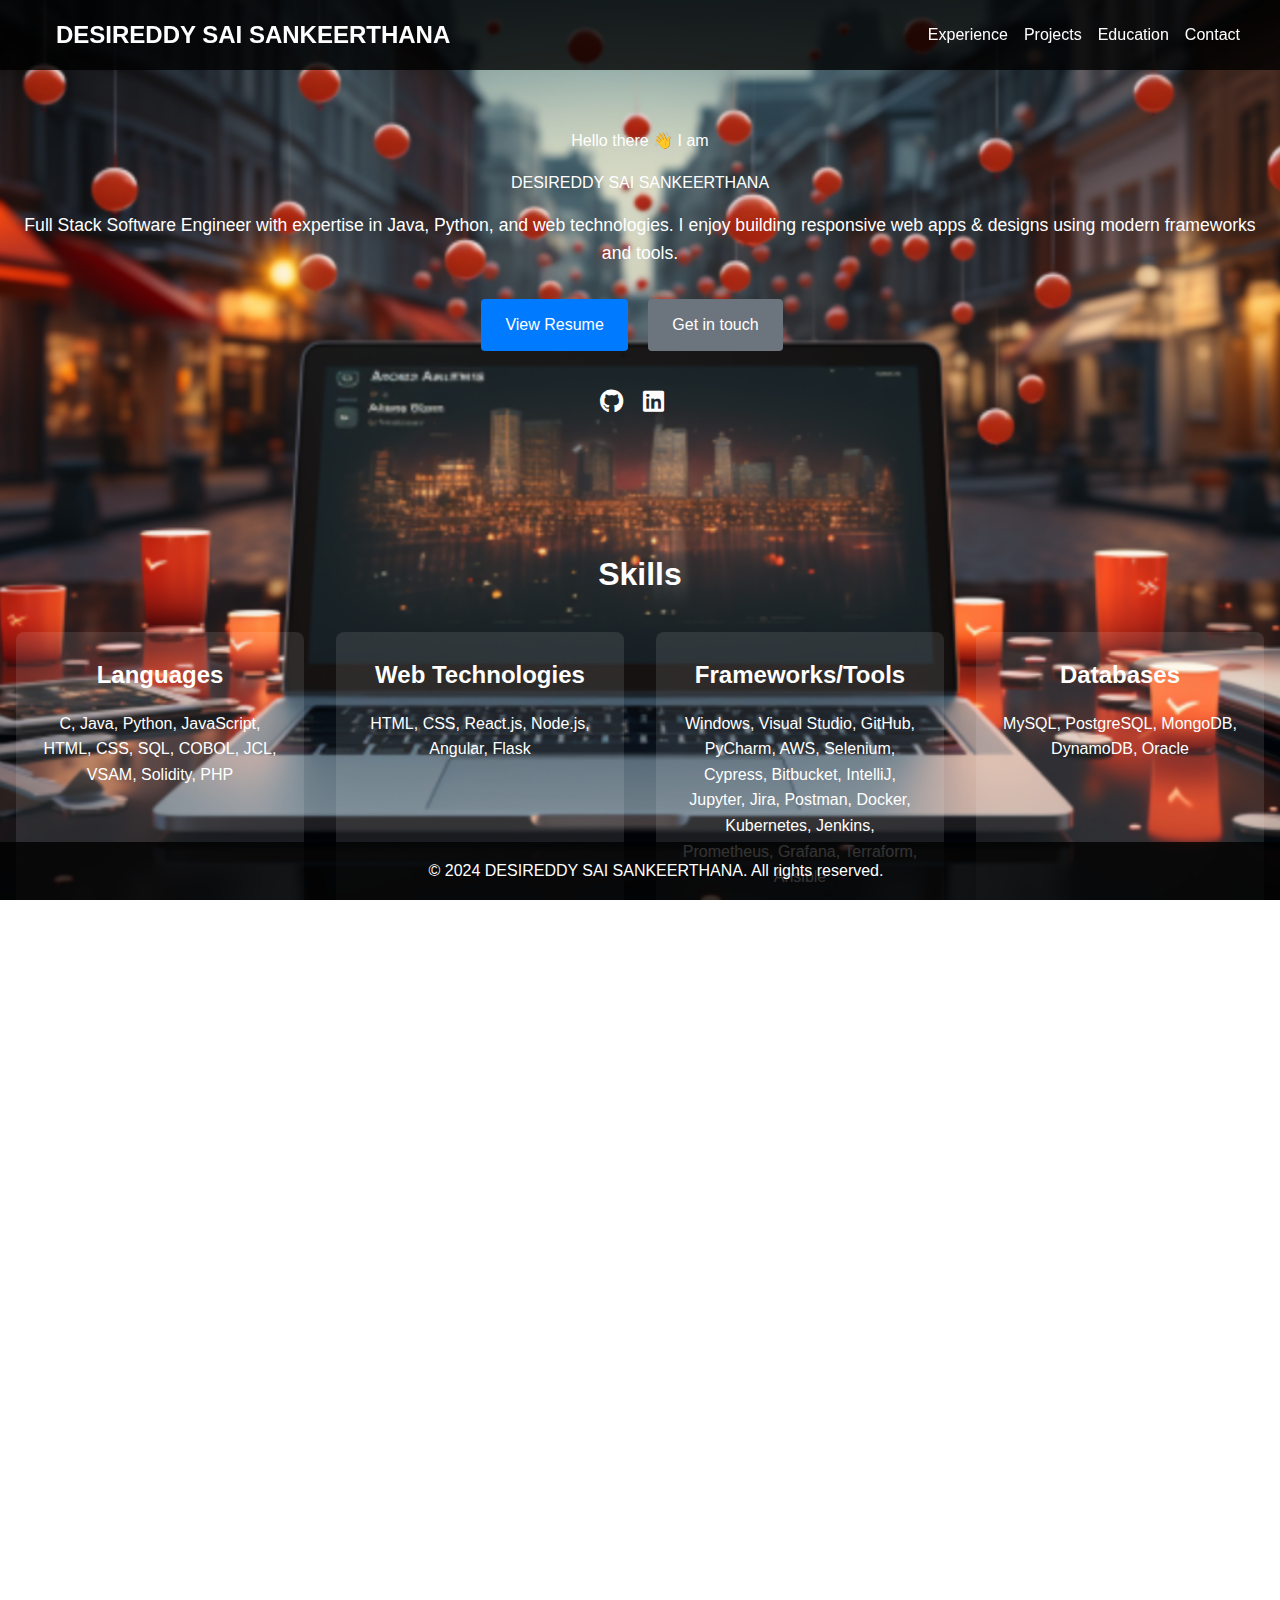
==== index.html @ efabae99 "first commit" ====
<!DOCTYPE html>
<html lang="en">
<head>
    <meta charset="UTF-8">
    <meta name="viewport" content="width=device-width, initial-scale=1.0">
    <title>DESIREDDY SAI SANKEERTHANA - Portfolio</title>
    <link rel="stylesheet" href="assets/styles/main.css">
    <link rel="stylesheet" href="https://cdnjs.cloudflare.com/ajax/libs/font-awesome/6.1.1/css/all.min.css">
</head>
<body>

    <header>
        <nav>
            <div class="logo"><a href="index.html">DESIREDDY SAI SANKEERTHANA</a></div>
            <ul>
                <li><a href="experience.html">Experience</a></li>
                <li><a href="projects.html">Projects</a></li>
                <li><a href="education.html">Education</a></li>
                <li><a href="contact.html">Contact</a></li>
            </ul>
        </nav>
    </header>

    <main>
        <section id="hero">
            <div class="hero-content">
                <h1>Hello there <span class="wave">👋</span> I am</h1>
                <h2>DESIREDDY SAI SANKEERTHANA</h2>
                <p>Full Stack Software Engineer with expertise in Java, Python, and web technologies. I enjoy building responsive web apps & designs using modern frameworks and tools.</p>
                <div class="cta-buttons">
                    <a href="assets/resume.pdf" class="btn btn-primary" target="_blank">View Resume</a>
                    <a href="contactclear.html" class="btn btn-secondary">Get in touch</a>
                </div>
                <div class="social-links">
                    <a href="https://github.com/sankeerthana8" target="_blank"><i class="fab fa-github"></i></a>
                    <a href="#" target="_blank"><i class="fab fa-linkedin"></i></a>
                </div>
            </div>
        </section>

        <section id="skills">
            <div class="section-title">
                <h2>Skills</h2>
            </div>
            <div class="skills-grid">
                <div class="skill-category">
                    <h3>Languages</h3>
                    <ul>
                        <li>C, Java, Python, JavaScript, HTML, CSS, SQL, COBOL, JCL, VSAM, Solidity, PHP</li>
                    </ul>
                </div>
                <div class="skill-category">
                    <h3>Web Technologies</h3>
                    <ul>
                        <li>HTML, CSS, React.js, Node.js, Angular, Flask</li>
                    </ul>
                </div>
                <div class="skill-category">
                    <h3>Frameworks/Tools</h3>
                    <ul>
                        <li>Windows, Visual Studio, GitHub, PyCharm, AWS, Selenium, Cypress, Bitbucket, IntelliJ, Jupyter, Jira, Postman, Docker, Kubernetes, Jenkins, Prometheus, Grafana, Terraform, Ansible</li>
                    </ul>
                </div>
                <div class="skill-category">
                    <h3>Databases</h3>
                    <ul>
                        <li>MySQL, PostgreSQL, MongoDB, DynamoDB, Oracle</li>
                    </ul>
                </div>
            </div>
        </section>

        <section id="projects">
            <div class="section-title">
                <h2>Projects</h2>
            </div>
            <div class="project-grid">
                <div class="project-card">
                    <h3>Detection of Phishing Websites Using Web Extension</h3>
                    <p>Developed a machine learning-based system to detect phishing websites by analyzing URL characteristics.</p>
                </div>
                <div class="project-card">
                    <h3>ERC 721 Car Resale Value NFT Project</h3>
                    <p>Created an NFT project for car resale value using ERC721 standard, enabling creation, buying, and selling of car NFTs.</p>
                </div>
                <div class="project-card">
                    <h3>Data Intensive Computing for Sales Prediction</h3>
                    <p>Developed predictive sales models to help retailers optimize profits using machine learning algorithms.</p>
                </div>
                <div class="project-card">
                    <h3>Audio Signal Denoising</h3>
                    <p>Implemented various methodologies to enhance audio quality by removing background noise from recorded audio signals.</p>
                </div>
            </div>
        </section>
    </main>

    <footer>
        <p>&copy; 2024 DESIREDDY SAI SANKEERTHANA. All rights reserved.</p>
    </footer>

    <script src="assets/scripts/main.js"></script>
</body>
</html>
---- assets/styles/main.css ----
/* Reset CSS */
html, body, div, span, applet, object, iframe,
h1, h2, h3, h4, h5, h6, p, blockquote, pre,
a, abbr, acronym, address, big, cite, code,
del, dfn, em, img, ins, kbd, q, s, samp,
small, strike, strong, sub, sup, tt, var,
b, u, i, center,
dl, dt, dd, ol, ul, li,
fieldset, form, label, legend,
table, caption, tbody, tfoot, thead, tr, th, td,
article, aside, canvas, details, embed, 
figure, figcaption, footer, header, hgroup, 
menu, nav, output, ruby, section, summary,
time, mark, audio, video {
	margin: 0;
	padding: 0;
	border: 0;
	font-size: 100%;
	font: inherit;
	vertical-align: baseline;
}

/* HTML5 display-role reset for older browsers */
article, aside, details, figcaption, figure, 
footer, header, hgroup, menu, nav, section {
	display: block;
}

body {
	font-family: 'Arial', sans-serif;
	line-height: 1.6;
	background-image: url('../images/background.jpg'); /* Path adjusted based on your directory structure */
	background-size: cover;
	background-position: center;
	background-repeat: no-repeat;
	background-attachment: fixed; /* Keeps the background fixed as user scrolls */
	color: #333;
	margin: 0;
	padding: 0;
}

header {
	background-color: rgba(0, 0, 0, 0.8); /* Semi-transparent black background for header */
	padding: 1rem;
	position: fixed;
	width: 100%;
	top: 0;
	z-index: 1000;
}

nav {
	display: flex;
	align-items: center;
	justify-content: space-between;
	max-width: 1200px;
	margin: 0 auto;
}

.logo {
	font-size: 1.5rem;
	font-weight: bold;
	color: #fff;
	text-decoration: none;
}

.logo a {
	color: #fff;
	text-decoration: none;
}

nav ul {
	list-style-type: none;
	display: flex;
	align-items: center;
}

nav ul li {
	margin-right: 1rem;
}

nav ul li a {
	color: #fff;
	text-decoration: none;
	font-size: 1rem;
}

nav ul li a:hover {
	text-decoration: underline;
}

main {
	padding-top: 4rem; /* Ensures content doesn't get hidden under fixed header */
}

section {
	padding: 4rem 1rem;
	text-align: center;
	color: #fff;
}

section h1, section h2 {
	margin-bottom: 1rem;
}

section p {
	font-size: 1.1rem;
	margin-bottom: 2rem;
}

.section-title {
	font-size: 2rem;
	font-weight: bold;
	margin-bottom: 2rem;
}

.cta-buttons {
	margin-top: 2rem;
}

.btn {
	display: inline-block;
	padding: 0.8rem 1.5rem;
	margin-right: 1rem;
	font-size: 1rem;
	text-align: center;
	text-decoration: none;
	color: #fff;
	background-color: #007bff; /* Bootstrap primary color */
	border: none;
	border-radius: 4px;
	cursor: pointer;
}

.btn-secondary {
	background-color: #6c757d; /* Bootstrap secondary color */
}

.btn:hover {
	opacity: 0.8;
}

.social-links {
	margin-top: 2rem;
}

.social-links a {
	font-size: 1.5rem;
	margin-right: 1rem;
	color: #fff;
	text-decoration: none;
}

.social-links a:hover {
	opacity: 0.8;
}

.skills-grid {
	display: grid;
	grid-template-columns: repeat(auto-fit, minmax(250px, 1fr));
	gap: 2rem;
	margin-top: 2rem;
}

.skill-category {
	background-color: rgba(255, 255, 255, 0.1); /* Semi-transparent white background for skill categories */
	padding: 1.5rem;
	border-radius: 8px;
}

.skill-category h3 {
	font-size: 1.5rem;
	font-weight: bold;
	margin-bottom: 1rem;
}

.skill-category ul {
	list-style-type: none;
	padding: 0;
}

.skill-category ul li {
	margin-bottom: 0.5rem;
}

.project-grid {
	display: grid;
	grid-template-columns: repeat(auto-fit, minmax(300px, 1fr));
	gap: 2rem;
	margin-top: 2rem;
}

.project-card {
	background-color: rgba(255, 255, 255, 0.1); /* Semi-transparent white background for project cards */
	padding: 1.5rem;
	border-radius: 8px;
}

.project-card h3 {
	font-size: 1.5rem;
	font-weight: bold;
	margin-bottom: 1rem;
}

.project-card p {
	margin-bottom: 1rem;
}

footer {
	background-color: rgba(0, 0, 0, 0.8); /* Semi-transparent black background for footer */
	color: #fff;
	text-align: center;
	padding: 1rem;
	position: absolute;
	width: 100%;
	bottom: 0;
}

@media (max-width: 768px) {
	/* Responsive adjustments */
	header {
		padding: 0.5rem;
	}
	.logo {
		font-size: 1.2rem;
	}
	nav ul {
		flex-direction: column;
		align-items: flex-start;
		margin-top: 1rem;
	}
	nav ul li {
		margin-bottom: 0.5rem;
	}
	main {
		padding-top: 3rem;
	}
	section {
		padding: 3rem 1rem;
	}
	.skills-grid, .project-grid {
		grid-template-columns: repeat(auto-fit, minmax(200px, 1fr));
	}
	.project-card, .skill-category {
		padding: 1rem;
	}
}
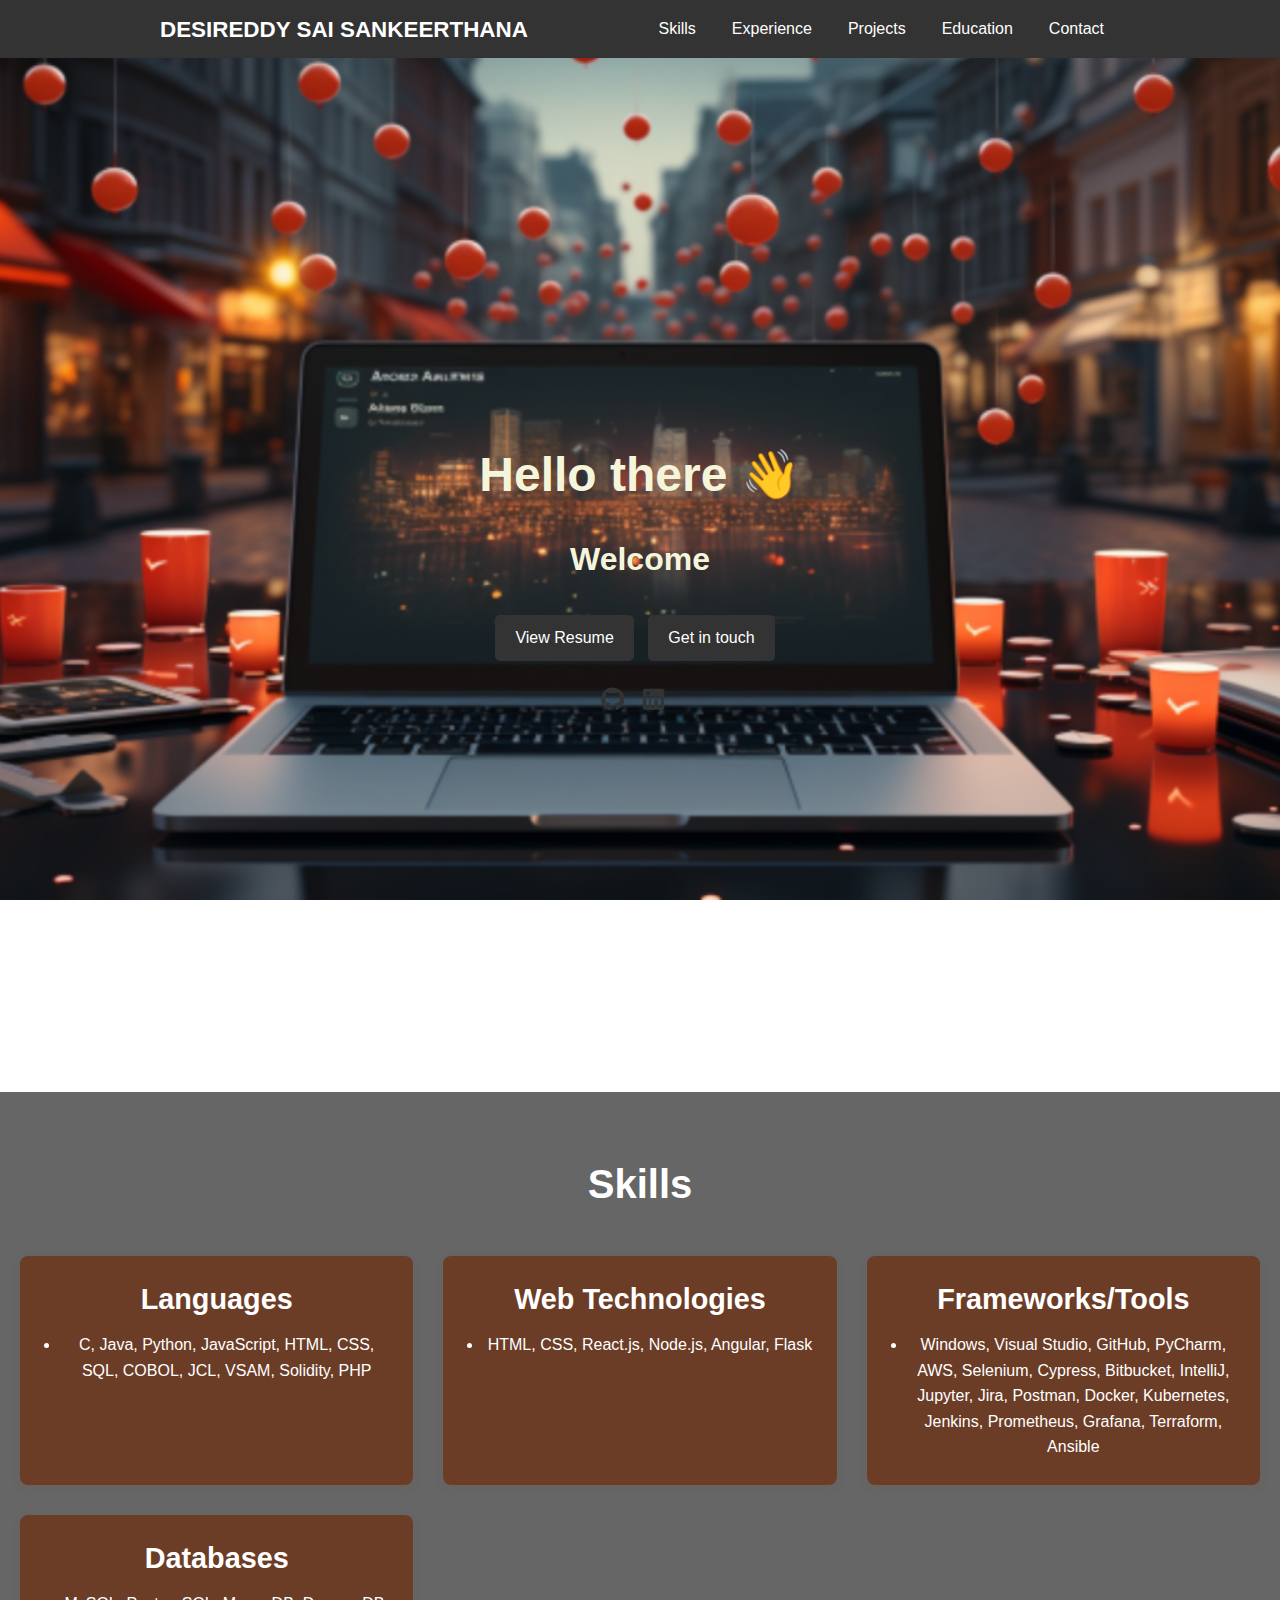
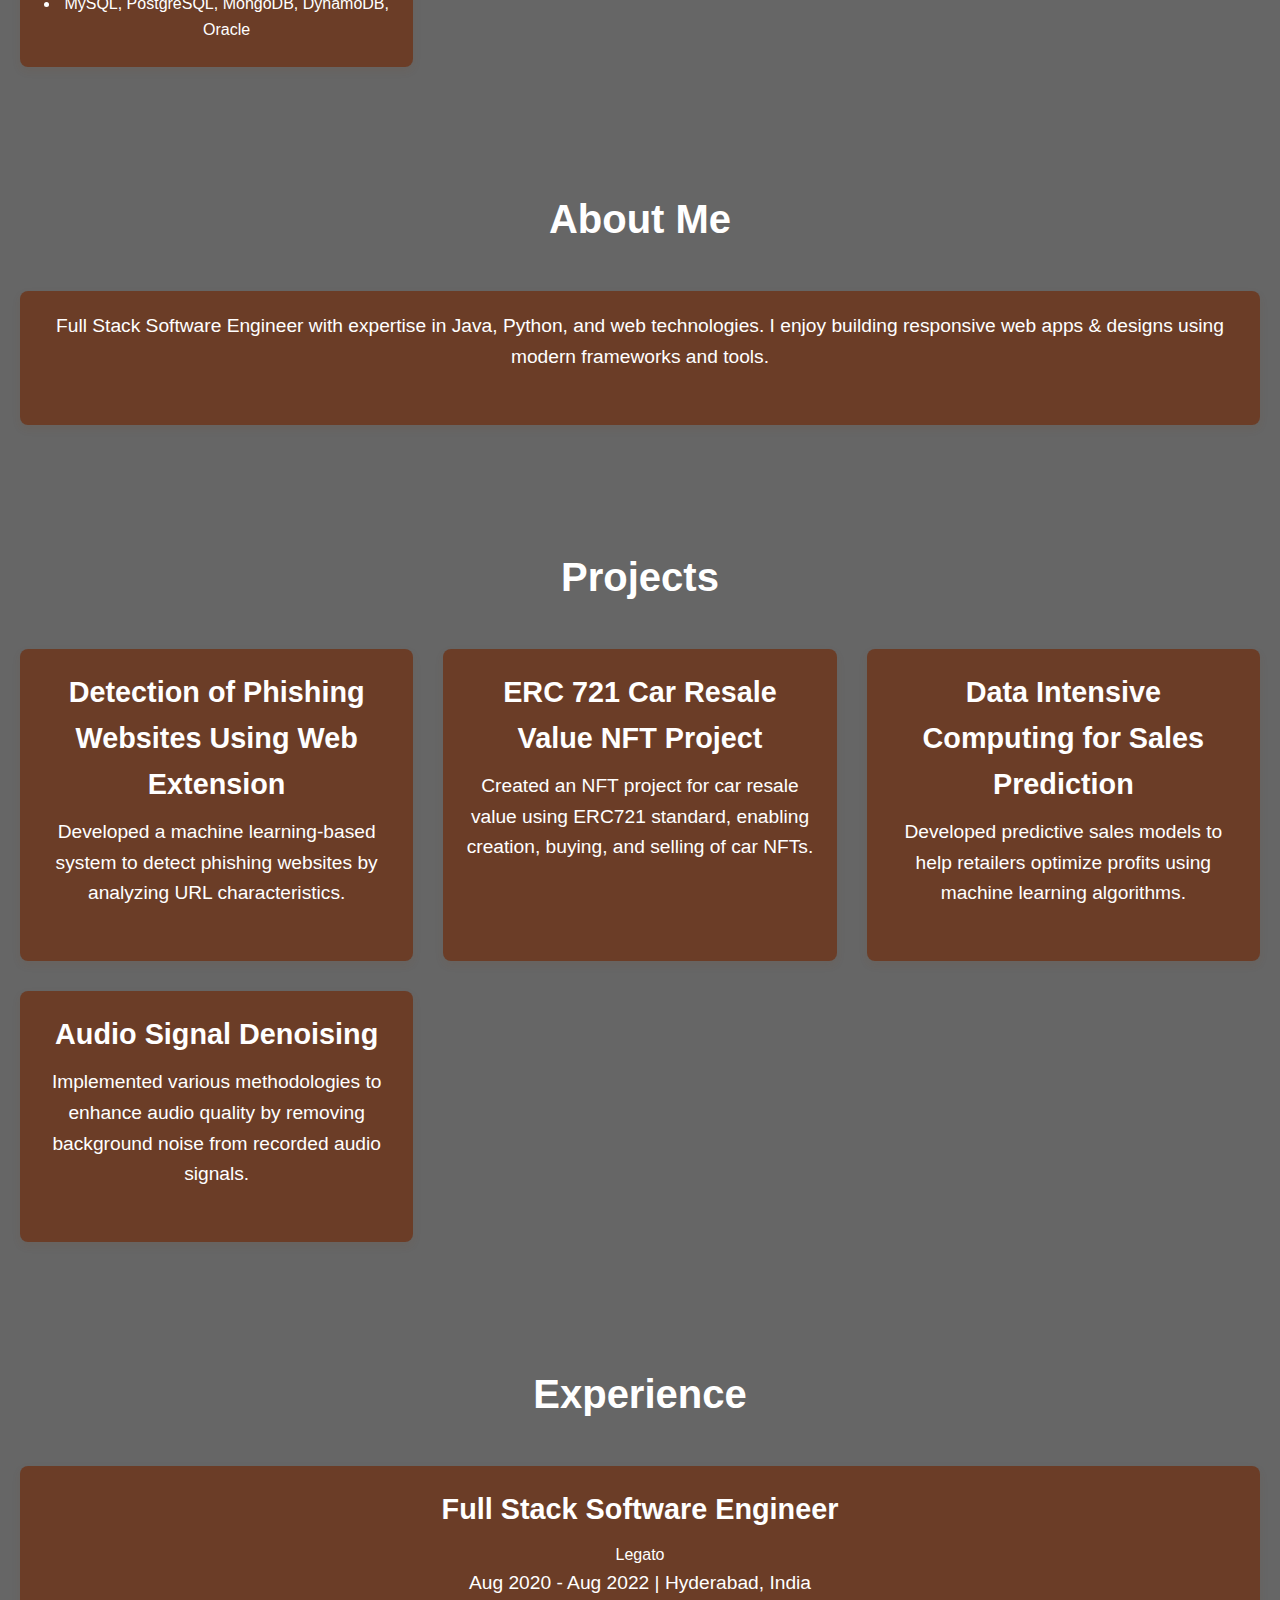
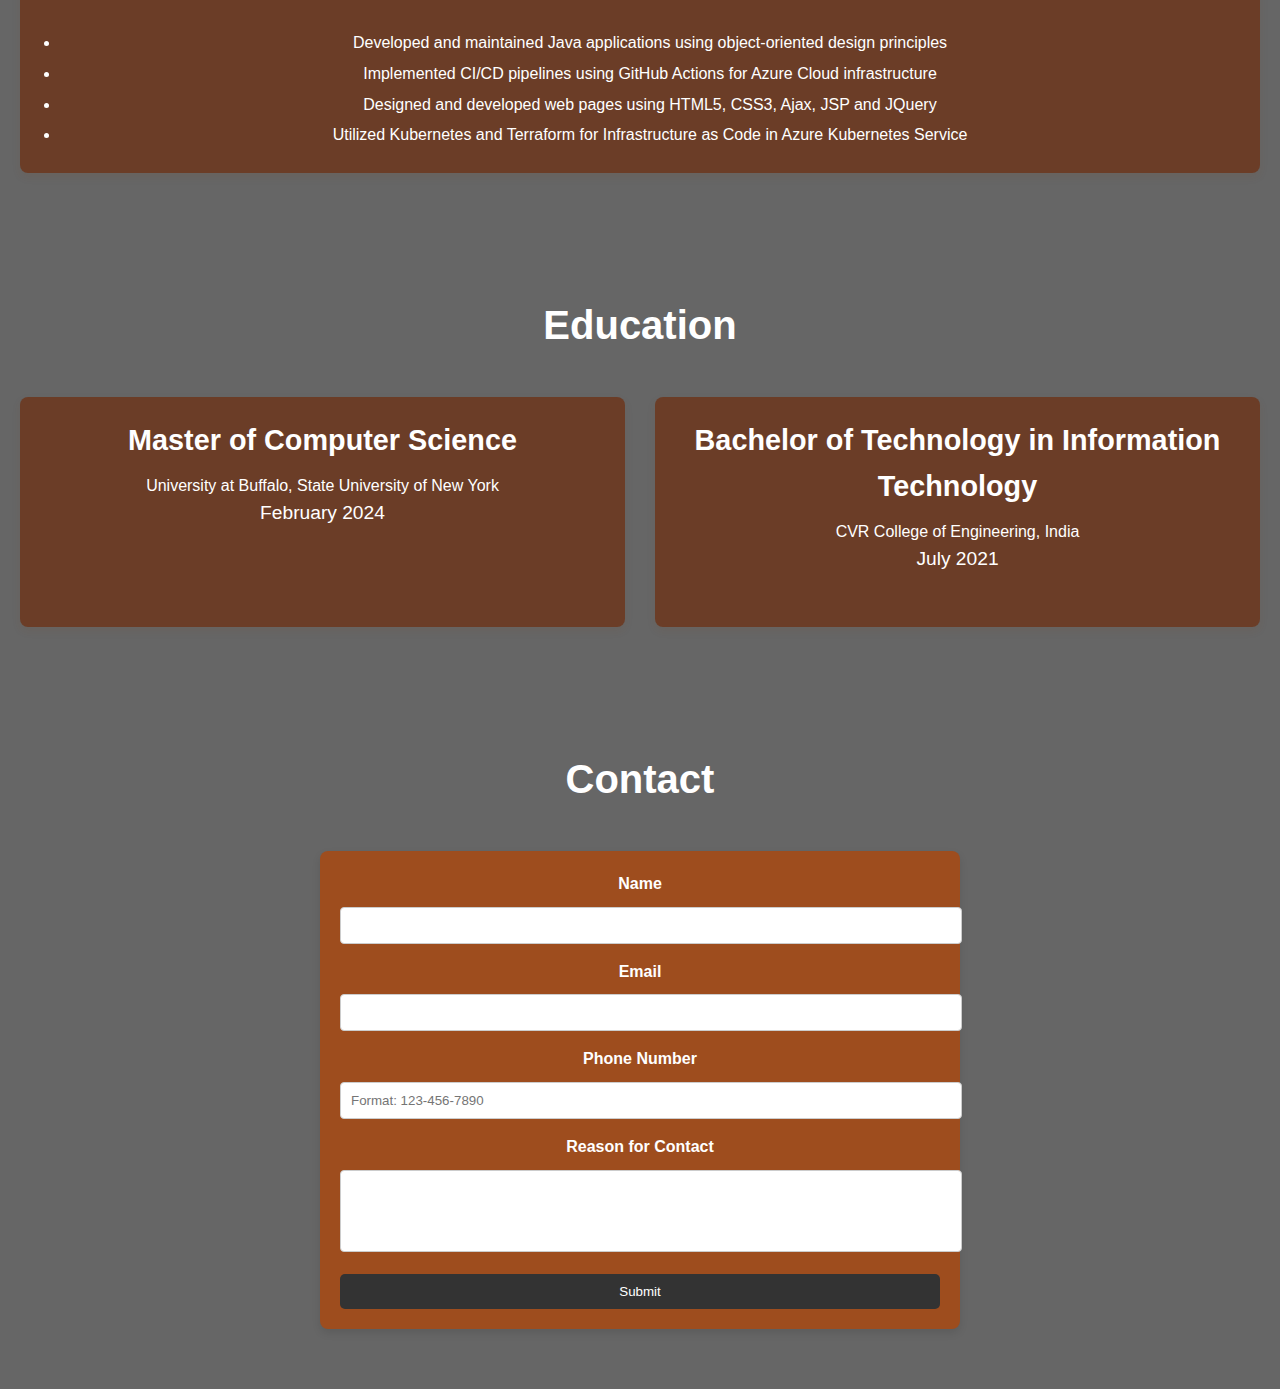
==== commit bc0d3432: "made changes" ====
--- a/index.html
+++ b/index.html
@@ -6,30 +6,279 @@
     <title>DESIREDDY SAI SANKEERTHANA - Portfolio</title>
     <link rel="stylesheet" href="assets/styles/main.css">
     <link rel="stylesheet" href="https://cdnjs.cloudflare.com/ajax/libs/font-awesome/6.1.1/css/all.min.css">
+    <style>
+        body {
+            font-family: Arial, sans-serif;
+            line-height: 1.6;
+            background-image: url('assets/images/background.jpg'); /* Specify your background image URL */
+            background-size: cover; /* Ensures the image covers the entire background */
+            background-position: center; /* Centers the image */
+            background-repeat: no-repeat; /* Prevents the image from repeating */
+            background-attachment: fixed;
+            margin: 0;
+            padding: 0;
+        }
+
+        header {
+            background-color: #333;
+            color: #fff;
+            padding: 10px 0;
+            position: fixed;
+            width: 100%;
+            top: 0;
+            z-index: 1000;
+        }
+
+        header nav {
+            display: flex;
+            justify-content: space-between;
+            align-items: center;
+            max-width: 960px;
+            margin: 0 auto;
+            padding: 0 20px;
+        }
+
+        .logo a {
+            font-size: 1.4rem;
+            font-weight: bold;
+            text-decoration: none;
+            color: #fff;
+        }
+
+        nav ul {
+            list-style-type: none;
+            margin: 0;
+            padding: 0;
+            display: flex;
+        }
+
+        nav ul li {
+            margin-left: 20px;
+        }
+
+        nav ul li a {
+            text-decoration: none;
+            color: #fff;
+            transition: all 0.3s ease;
+        }
+
+        nav ul li a:hover {
+            color: #f0f0f0;
+        }
+
+        .hero-section {
+            display: flex;
+            justify-content: center;
+            align-items: center;
+            height: 100vh;
+            text-align: center;
+        }
+
+        .hero-content {
+            max-width: 800px;
+            margin: 0 auto;
+            text-align: center;
+            color: #F5F5DC;
+        }
+
+        .hero-content h1 {
+            font-size: 3rem;
+            font-weight: bold;
+            margin-bottom: 20px;
+        }
+
+        .hero-content h2 {
+            font-size: 2rem;
+            font-weight: bold;
+            margin-bottom: 20px;
+        }
+
+        .hero-content p {
+            font-size: 1.2rem;
+            margin-bottom: 30px;
+        }
+
+        .wave {
+            animation: wave-animation 2s infinite linear;
+            display: inline-block;
+            transform-origin: 70% 70%;
+        }
+
+        @keyframes wave-animation {
+            0% { transform: rotate(0deg); }
+            10% { transform: rotate(-10deg); }
+            20% { transform: rotate(12deg); }
+            30% { transform: rotate(-10deg); }
+            40% { transform: rotate(9deg); }
+            50% { transform: rotate(0deg); }
+            100% { transform: rotate(0deg); }
+        }
+
+        .cta-buttons {
+            margin-top: 30px;
+        }
+
+        .cta-buttons a {
+            display: inline-block;
+            text-decoration: none;
+            background-color: #333;
+            color: #fff;
+            padding: 10px 20px;
+            margin-right: 10px;
+            border-radius: 5px;
+            transition: all 0.3s ease;
+        }
+
+        .cta-buttons a:hover {
+            background-color: #555;
+        }
+
+        .social-links {
+            margin-top: 20px;
+        }
+
+        .social-links a {
+            color: #333;
+            font-size: 1.5rem;
+            margin-right: 15px;
+            transition: all 0.3s ease;
+        }
+
+        .social-links a:hover {
+            color: #666;
+        }
+
+        .section {
+            padding: 60px 20px;
+            background-color: rgba(0, 0, 0, 0.6);
+        
+        }
+
+        .section-title {
+            text-align: center;
+            margin-bottom: 40px;
+        }
+
+        .section, .card {
+           color: #fff; /* White text for better contrast */
+        }
+
+        .section-title h2 {
+            font-size: 2.5rem;
+            font-weight: bold;
+        }
+
+        .skills-grid, .project-grid, .experience-grid, .education-grid {
+            display: grid;
+            grid-template-columns: repeat(auto-fit, minmax(300px, 1fr));
+            gap: 30px;
+            margin-top: 30px;
+        }
+
+        .card {
+            padding: 20px;
+            background-color: rgba(109, 51, 24, 0.8);
+            border-radius: 8px;
+            box-shadow: 0 4px 8px rgba(131, 64, 32, 0.1);
+            transition: all 0.3s ease;
+        }
+
+        .card:hover {
+            box-shadow: 0 8px 16px rgba(0,0,0,0.2);
+        }
+
+        .card h3 {
+            font-size: 1.8rem;
+            font-weight: bold;
+            margin-bottom: 10px;
+        }
+
+        .card p {
+            font-size: 1.2rem;
+            line-height: 1.6;
+        }
+
+        .card ul {
+            margin-top: 10px;
+            padding-left: 20px;
+        }
+
+        .card ul li {
+            list-style-type: disc;
+            margin-bottom: 5px;
+        }
+
+        .contact-form {
+            max-width: 600px;
+            margin: 0 auto;
+            padding: 20px;
+            background-color: #9e4d1e;
+            border-radius: 8px;
+            box-shadow: 0 4px 8px rgba(0,0,0,0.1);
+        }
+
+        .contact-form label {
+            display: block;
+            margin-bottom: 10px;
+            font-weight: bold;
+        }
+
+        .contact-form input, .contact-form textarea {
+            width: 100%;
+            padding: 10px;
+            margin-bottom: 15px;
+            border: 1px solid #ccc;
+            border-radius: 4px;
+            resize: none;
+        }
+
+        .contact-form button {
+            display: block;
+            width: 100%;
+            padding: 10px;
+            background-color: #333;
+            color: #fff;
+            border: none;
+            border-radius: 5px;
+            cursor: pointer;
+            transition: background-color 0.3s ease;
+        }
+
+        .contact-form button:hover {
+            background-color: #555;
+        }
+
+        @media screen and (max-width: 768px) {
+            .skills-grid, .project-grid, .experience-grid, .education-grid {
+                grid-template-columns: 1fr;
+            }
+        }
+    </style>
 </head>
 <body>
 
     <header>
         <nav>
-            <div class="logo"><a href="index.html">DESIREDDY SAI SANKEERTHANA</a></div>
+            <div class="logo"><a href="#hero">DESIREDDY SAI SANKEERTHANA</a></div>
             <ul>
-                <li><a href="experience.html">Experience</a></li>
-                <li><a href="projects.html">Projects</a></li>
-                <li><a href="education.html">Education</a></li>
-                <li><a href="contact.html">Contact</a></li>
+                <li><a href="#skills">Skills</a></li>
+                <li><a href="#experience">Experience</a></li>
+                <li><a href="#projects">Projects</a></li>
+                <li><a href="#education">Education</a></li>
+                <li><a href="#contact">Contact</a></li>
             </ul>
         </nav>
     </header>
 
     <main>
-        <section id="hero">
+
+        <section id="hero" class="hero-section">
             <div class="hero-content">
-                <h1>Hello there <span class="wave">👋</span> I am</h1>
-                <h2>DESIREDDY SAI SANKEERTHANA</h2>
-                <p>Full Stack Software Engineer with expertise in Java, Python, and web technologies. I enjoy building responsive web apps & designs using modern frameworks and tools.</p>
+                <h1>Hello there <span class="wave">👋</span></h1>
+                <h2>Welcome</h2>
                 <div class="cta-buttons">
                     <a href="assets/resume.pdf" class="btn btn-primary" target="_blank">View Resume</a>
-                    <a href="contactclear.html" class="btn btn-secondary">Get in touch</a>
+                    <a href="#contact" class="btn btn-secondary">Get in touch</a>
                 </div>
                 <div class="social-links">
                     <a href="https://github.com/sankeerthana8" target="_blank"><i class="fab fa-github"></i></a>
@@ -38,30 +287,30 @@
             </div>
         </section>
 
-        <section id="skills">
+        <section id="skills" class="section">
             <div class="section-title">
                 <h2>Skills</h2>
             </div>
             <div class="skills-grid">
-                <div class="skill-category">
+				                <div class="card">
                     <h3>Languages</h3>
                     <ul>
                         <li>C, Java, Python, JavaScript, HTML, CSS, SQL, COBOL, JCL, VSAM, Solidity, PHP</li>
                     </ul>
                 </div>
-                <div class="skill-category">
+                <div class="card">
                     <h3>Web Technologies</h3>
                     <ul>
                         <li>HTML, CSS, React.js, Node.js, Angular, Flask</li>
                     </ul>
                 </div>
-                <div class="skill-category">
+                <div class="card">
                     <h3>Frameworks/Tools</h3>
                     <ul>
                         <li>Windows, Visual Studio, GitHub, PyCharm, AWS, Selenium, Cypress, Bitbucket, IntelliJ, Jupyter, Jira, Postman, Docker, Kubernetes, Jenkins, Prometheus, Grafana, Terraform, Ansible</li>
                     </ul>
                 </div>
-                <div class="skill-category">
+                <div class="card">
                     <h3>Databases</h3>
                     <ul>
                         <li>MySQL, PostgreSQL, MongoDB, DynamoDB, Oracle</li>
@@ -70,35 +319,131 @@
             </div>
         </section>
 
-        <section id="projects">
+        <section id="intro" class="section">
+            <div class="section-title">
+                <h2>About Me</h2>
+            </div>
+            <div class="card">
+                <p>Full Stack Software Engineer with expertise in Java, Python, and web technologies. I enjoy building responsive web apps & designs using modern frameworks and tools.</p>
+            </div>
+        </section>
+
+        <section id="projects" class="section">
             <div class="section-title">
                 <h2>Projects</h2>
             </div>
             <div class="project-grid">
-                <div class="project-card">
+                <div class="card">
                     <h3>Detection of Phishing Websites Using Web Extension</h3>
                     <p>Developed a machine learning-based system to detect phishing websites by analyzing URL characteristics.</p>
                 </div>
-                <div class="project-card">
+                <div class="card">
                     <h3>ERC 721 Car Resale Value NFT Project</h3>
                     <p>Created an NFT project for car resale value using ERC721 standard, enabling creation, buying, and selling of car NFTs.</p>
                 </div>
-                <div class="project-card">
+                <div class="card">
                     <h3>Data Intensive Computing for Sales Prediction</h3>
                     <p>Developed predictive sales models to help retailers optimize profits using machine learning algorithms.</p>
                 </div>
-                <div class="project-card">
+                <div class="card">
                     <h3>Audio Signal Denoising</h3>
                     <p>Implemented various methodologies to enhance audio quality by removing background noise from recorded audio signals.</p>
                 </div>
             </div>
         </section>
+        
+        <section id="experience" class="section">
+            <div class="section-title">
+                <h2>Experience</h2>
+            </div>
+            <div class="experience-grid">
+                <div class="card">
+                    <h3>Full Stack Software Engineer</h3>
+                    <h4>Legato</h4>
+                    <p>Aug 2020 - Aug 2022 | Hyderabad, India</p>
+                    <ul>
+                        <li>Developed and maintained Java applications using object-oriented design principles</li>
+                        <li>Implemented CI/CD pipelines using GitHub Actions for Azure Cloud infrastructure</li>
+                        <li>Designed and developed web pages using HTML5, CSS3, Ajax, JSP and JQuery</li>
+                        <li>Utilized Kubernetes and Terraform for Infrastructure as Code in Azure Kubernetes Service</li>
+                    </ul>
+                </div>
+            </div>
+        </section>
+
+        <section id="education" class="section">
+            <div class="section-title">
+                <h2>Education</h2>
+            </div>
+            <div class="education-grid">
+                <div class="card">
+                    <h3>Master of Computer Science</h3>
+                    <h4>University at Buffalo, State University of New York</h4>
+                    <p>February 2024</p>
+                </div>
+                <div class="card">
+                    <h3>Bachelor of Technology in Information Technology</h3>
+                    <h4>CVR College of Engineering, India</h4>
+                    <p>July 2021</p>
+                </div>
+            </div>
+        </section>
+
+        <section id="contact" class="section">
+            <div class="section-title">
+                <h2>Contact</h2>
+            </div>
+            <div class="contact-form">
+                <form id="contactForm">
+                    <label for="name">Name</label>
+                    <input type="text" id="name" name="name" required>
+        
+                    <label for="email">Email</label>
+                    <input type="email" id="email" name="email" required>
+        
+                    <label for="phone">Phone Number</label>
+                    <input type="tel" id="phone" name="phone" pattern="[0-9]{3}-[0-9]{3}-[0-9]{4}" placeholder="Format: 123-456-7890" required>
+        
+                    <label for="reason">Reason for Contact</label>
+                    <textarea id="reason" name="reason" rows="4" required></textarea>
+        
+                    <button type="submit">Submit</button>
+                </form>
+                <div id="formConfirmation" style="display: none;">
+                    <p>Message received!</p>
+                    <p>Reach me at: sankeerthana.d8@gmail.com or 7168084030</p>
+
+                </div>
+            </div>
+        </section>
     </main>
 
-    <footer>
-        <p>&copy; 2024 DESIREDDY SAI SANKEERTHANA. All rights reserved.</p>
-    </footer>
-
-    <script src="assets/scripts/main.js"></script>
+    <script>
+        // Smooth scrolling effect for navigation links
+        document.querySelectorAll('a[href^="#"]').forEach(anchor => {
+            anchor.addEventListener('click', function(e) {
+                e.preventDefault();
+    
+                const sectionId = this.getAttribute('href');
+                document.querySelector(sectionId).scrollIntoView({
+                    behavior: 'smooth'
+                });
+            });
+        });
+
+        document.addEventListener('DOMContentLoaded', function() {
+        const contactForm = document.getElementById('contactForm');
+        const formConfirmation = document.getElementById('formConfirmation');
+
+        contactForm.addEventListener('submit', function(event) {
+            event.preventDefault(); // Prevent form from submitting normally
+
+            // Show confirmation message
+            formConfirmation.style.display = 'block';
+        });
+    });
+    </script>
 </body>
 </html>
+
+			